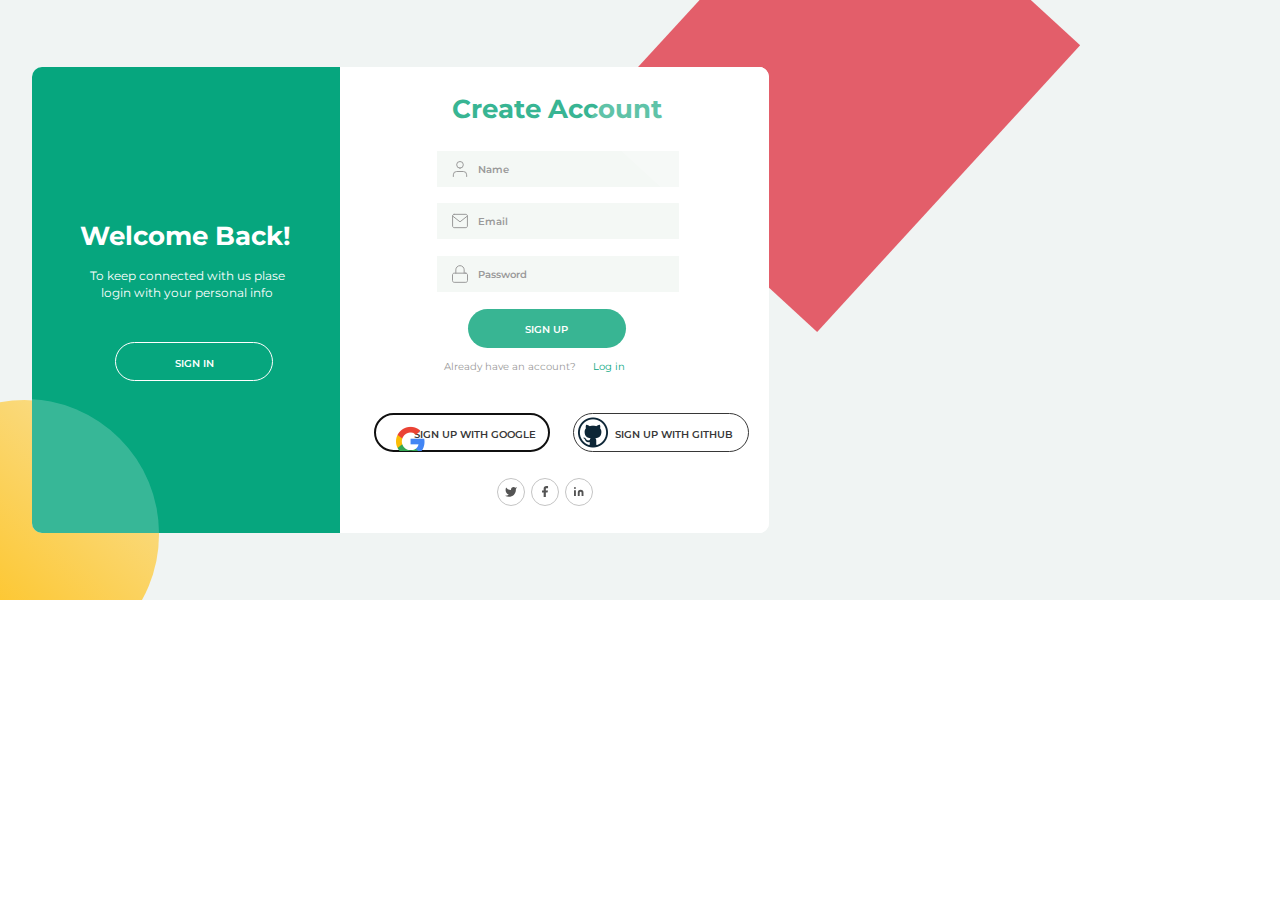
==== index.html @ ecb8b00b "Updates" ====
<!DOCTYPE html><html><head><meta charset="utf-8"><meta name="viewport" content="initial-scale=1, width=device-width"><link rel="stylesheet" href="index.b6ca6f0f.css"><link rel="stylesheet" href="index.85155cdb.css"><link rel="stylesheet" href="https://fonts.googleapis.com/css2?family=Montserrat:wght@400;600;700&display=swap"></head><body> <div class="slide-1"> <div class="slide-1-child"></div> <div class="slide-1-item"></div> <div class="create-acxount-bg-parent"> <div class="create-acxount-bg"> <div class="create-acc"> <b class="create-account">Create Account</b> <div class="name"> <div class="name1">Name</div> <img class="user-icon" alt src="user1.d555e258.svg"> </div> <div class="email"> <div class="name1">Email</div> <img class="user-icon" alt src="mail1.43f7c434.svg"> </div> <div class="password"> <div class="name1">Password</div> <img class="lock-icon" alt src="lock.e1c1a1d3.svg"> </div> <button class="sign-in-btn"> <div class="sign-up">SIGN UP</div> </button> </div> <img class="create-acxount-bg-child" alt src="polygon-3.942aa096.svg"> <div class="already-have-an">Already have an account?</div> <div class="log-in">Log in</div> <button class="sign-in-btn1" autofocus> <div class="sign-up-with">SIGN UP WITH GOOGLE</div> <img class="g-1-icon" alt src="g-1@2x.f38825bb.png"> </button> <button class="sign-in-btn2" autofocus> <div class="sign-up-with">SIGN UP WITH GITHUB</div> <div class="g-1"></div> </button> <img class="icon" alt src="670020-1@2x.cd31e6ed.png"> <img class="social-media-icon" alt src="social-media1.181548f5.svg"> </div> <div class="sign-in"> <div class="sign-in1"> <div class="bg"></div> <div class="sign-content"> <div class="text"> <b class="welcome-back">Welcome Back!</b> <div class="to-keep-connected"> To keep connected with us plase login with your personal info </div> </div> <button class="sign-in-btn3" autofocus id="signInBtn3"> <div class="sign-in2">SIGN IN</div> </button> </div> </div> </div> <div class="frame-child"></div> <div class="frame-item"></div> </div> </div> <script>var n=document.getElementById("signInBtn3");n&&n.addEventListener("click",function(n){window.location.href="./slide-3.html"});</script> </body></html>
---- index.b6ca6f0f.css ----
body{margin:0;line-height:normal}:root{--font-montserrat:Montserrat;--font-size-3xs:10px;--font-size-xs:12px;--font-size-7xl:26px;--color-whitesmoke-100:#f4f8f5;--color-whitesmoke-200:#f0f4f3;--color-white:#fff;--color-gray:#fff3;--color-seagreen:#06a67e;--color-darkslategray:#373737;--color-darkgray:#9a9a9a;--color-mediumaquamarine:#38b593;--color-indianred:#e35e6a;--br-3xs:10px;--br-xl:20px}
/*# sourceMappingURL=index.b6ca6f0f.css.map */
---- index.85155cdb.css ----
.slide-1-child{background:linear-gradient(42.22deg,#fb0,#ffd56191);border-radius:50%;width:269px;height:269px;position:absolute;top:400px;left:-110px}.slide-1-item{background-color:var(--color-indianred);transform-origin:0 0;width:310.87px;height:388.58px;position:absolute;top:-164.85px;left:851.16px;transform:rotate(42.54deg)}.create-account{font-size:var(--font-size-7xl);color:var(--color-mediumaquamarine);text-align:left;position:absolute;top:0;left:15px}.name1{font-weight:600;position:absolute;top:12px;left:41px}.user-icon{width:16px;height:16px;position:absolute;top:10px;left:15px;overflow:hidden}.name{background-color:var(--color-whitesmoke-100);width:242px;height:36px;top:58px;left:0}.email,.lock-icon,.name,.password{position:absolute;overflow:hidden}.email{background-color:var(--color-whitesmoke-100);width:242px;height:36px;top:110px;left:0}.lock-icon,.password{width:16px;height:18px;top:9px;left:15px}.password{background-color:var(--color-whitesmoke-100);width:242px;height:36px;top:163px;left:0}.sign-up{font-size:var(--font-size-3xs);font-weight:600;font-family:var(--font-montserrat);color:var(--color-white);text-align:center;position:absolute;top:14px;left:57px}.sign-in-btn{cursor:pointer;background-color:var(--color-mediumaquamarine);border-radius:var(--br-xl);border:0;width:158px;height:39px;padding:0;position:absolute;top:216px;left:31px;overflow:hidden}.create-acc{width:242px;height:255px;position:absolute;top:26px;left:97px}.create-acxount-bg-child{width:33px;height:33px;position:absolute;top:341px;left:76px}.already-have-an{line-height:140.4%;position:absolute;top:293px;left:104px}.log-in,.sign-up-with{display:inline-block;position:absolute}.log-in{color:var(--color-seagreen);width:42px;line-height:140.4%;top:293px;left:248px}.sign-up-with{font-size:var(--font-size-3xs);font-weight:600;font-family:var(--font-montserrat);color:var(--color-darkslategray);text-align:center;width:123px;top:14px;left:38px}.g-1-icon{object-fit:cover;width:71px;height:55px;position:absolute;top:0;left:0}.sign-in-btn1{cursor:pointer;border:1px solid var(--color-darkslategray);background-color:var(--color-white);border-radius:var(--br-xl);box-sizing:border-box;width:176px;height:39px;padding:0;position:absolute;top:346px;left:34px;overflow:hidden}.g-1,.sign-in-btn2{width:71px;height:55px;position:absolute;top:-8px;left:-15px}.sign-in-btn2{cursor:pointer;border:1px solid var(--color-darkslategray);background-color:var(--color-white);border-radius:var(--br-xl);box-sizing:border-box;width:176px;height:39px;padding:0;top:346px;left:233px;overflow:hidden}.icon{object-fit:cover;width:30px;height:47px;position:absolute;top:342px;left:238px}.social-media-icon{width:96px;height:28px;position:absolute;top:411px;left:157px}.bg,.create-acxount-bg{height:466px;overflow:hidden}.create-acxount-bg{background-color:var(--color-white);width:429px;position:absolute;top:0;left:308px}.bg{background-color:var(--color-seagreen);width:308px}.bg,.welcome-back{position:absolute;top:0;left:0}.to-keep-connected{font-size:var(--font-size-xs);text-align:center;width:212px;line-height:140.4%;display:inline-block;position:absolute;top:48px;left:1px}.sign-in2,.text{position:absolute}.text{width:213px;height:82px;top:0;left:0}.sign-in2{font-size:var(--font-size-3xs);font-weight:600;font-family:var(--font-montserrat);color:var(--color-white);text-align:center;top:14px;left:59px}.sign-in-btn3{cursor:pointer;border:1px solid var(--color-white);border-radius:var(--br-xl);box-sizing:border-box;background-color:#0000;width:158px;height:39px;padding:0;position:absolute;top:122px;left:35px;overflow:hidden}.sign-content{width:213px;height:159.97px;position:absolute;top:153.01px;left:48px}.sign-in,.sign-in1{width:308px;height:466px;position:absolute;top:0;left:0}.sign-in{text-align:left;font-size:var(--font-size-7xl);color:var(--color-white)}.frame-child,.frame-item{background-color:var(--color-gray);position:absolute}.frame-child{transform-origin:0 0;width:310.87px;height:388.58px;top:-232.85px;left:819.16px;transform:rotate(42.54deg)}.frame-item{border-radius:50%;width:269px;height:269px;top:332px;left:-142px}.create-acxount-bg-parent{border-radius:var(--br-3xs);background-color:var(--color-white);width:737px;height:466px;position:absolute;top:67px;left:32px;overflow:hidden}.slide-1{background-color:var(--color-whitesmoke-200);text-align:center;font-size:var(--font-size-3xs);color:var(--color-darkgray);font-family:var(--font-montserrat);width:100%;height:600px;position:relative;overflow:hidden}
/*# sourceMappingURL=index.85155cdb.css.map */
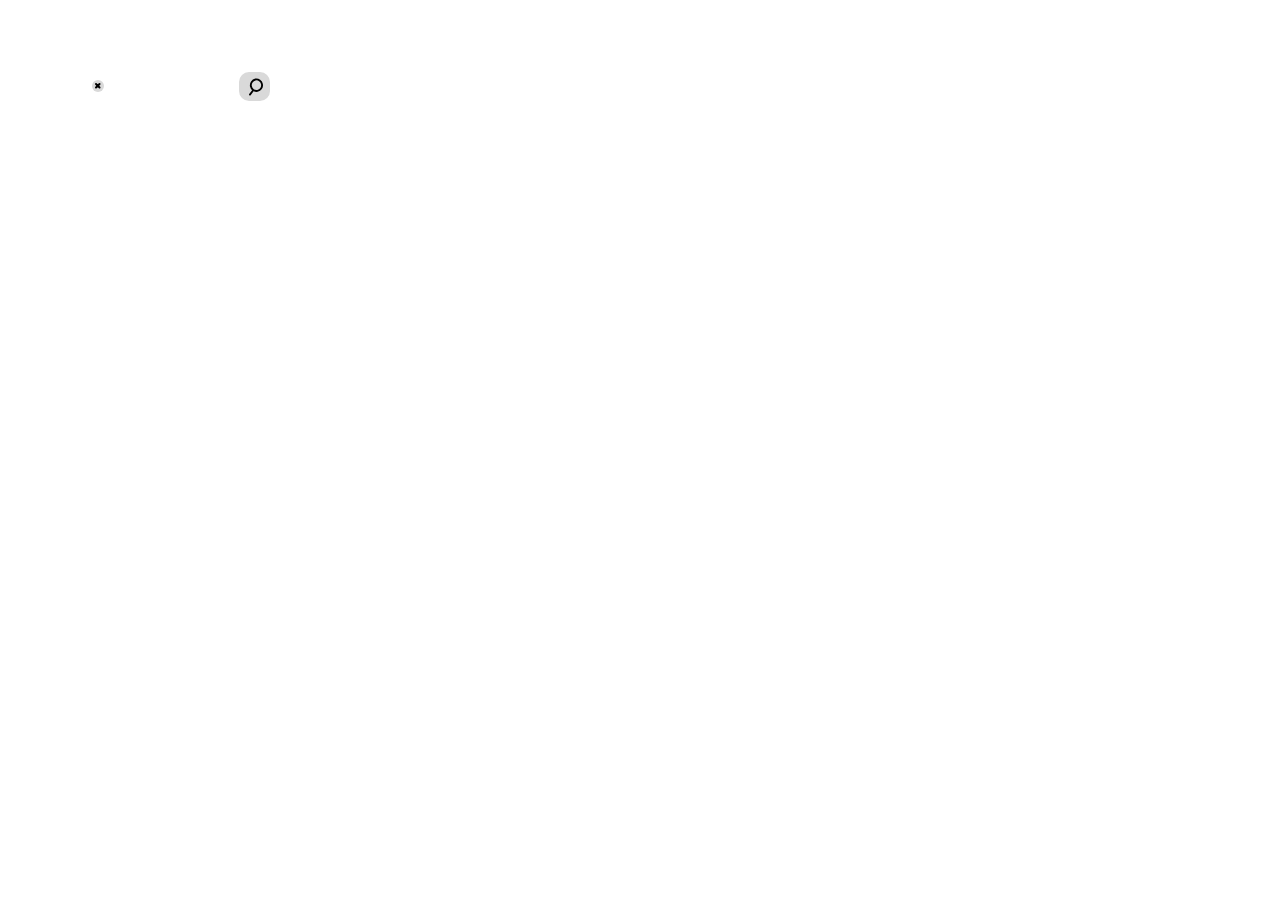
==== commit b8c7af35: "Updates" ====
--- a/index.html
+++ b/index.html
@@ -1 +1 @@
-<!DOCTYPE html><html><head><meta charset="utf-8"><meta name="viewport" content="initial-scale=1, width=device-width"><link rel="stylesheet" href="index.b6ca6f0f.css"><link rel="stylesheet" href="index.85155cdb.css"><link rel="stylesheet" href="https://fonts.googleapis.com/css2?family=Montserrat:wght@400;600;700&display=swap"></head><body> <div class="slide-1"> <div class="slide-1-child"></div> <div class="slide-1-item"></div> <div class="create-acxount-bg-parent"> <div class="create-acxount-bg"> <div class="create-acc"> <b class="create-account">Create Account</b> <div class="name"> <div class="name1">Name</div> <img class="user-icon" alt src="user1.d555e258.svg"> </div> <div class="email"> <div class="name1">Email</div> <img class="user-icon" alt src="mail1.43f7c434.svg"> </div> <div class="password"> <div class="name1">Password</div> <img class="lock-icon" alt src="lock.e1c1a1d3.svg"> </div> <button class="sign-in-btn"> <div class="sign-up">SIGN UP</div> </button> </div> <img class="create-acxount-bg-child" alt src="polygon-3.942aa096.svg"> <div class="already-have-an">Already have an account?</div> <div class="log-in">Log in</div> <button class="sign-in-btn1" autofocus> <div class="sign-up-with">SIGN UP WITH GOOGLE</div> <img class="g-1-icon" alt src="g-1@2x.f38825bb.png"> </button> <button class="sign-in-btn2" autofocus> <div class="sign-up-with">SIGN UP WITH GITHUB</div> <div class="g-1"></div> </button> <img class="icon" alt src="670020-1@2x.cd31e6ed.png"> <img class="social-media-icon" alt src="social-media1.181548f5.svg"> </div> <div class="sign-in"> <div class="sign-in1"> <div class="bg"></div> <div class="sign-content"> <div class="text"> <b class="welcome-back">Welcome Back!</b> <div class="to-keep-connected"> To keep connected with us plase login with your personal info </div> </div> <button class="sign-in-btn3" autofocus id="signInBtn3"> <div class="sign-in2">SIGN IN</div> </button> </div> </div> </div> <div class="frame-child"></div> <div class="frame-item"></div> </div> </div> <script>var n=document.getElementById("signInBtn3");n&&n.addEventListener("click",function(n){window.location.href="./slide-3.html"});</script> </body></html>+<!DOCTYPE html><html><head><meta charset="utf-8"><meta name="viewport" content="initial-scale=1, width=device-width"><link rel="stylesheet" href="desktop-1.2b9f7c12.css"><link rel="stylesheet" href="index.ed73355c.css"><link rel="stylesheet" href="https://fonts.googleapis.com/css2?family=Inter:wght@400;500;600;700&display=swap"><link rel="stylesheet" href="https://fonts.googleapis.com/css2?family=Poppins:wght@400;500;700;800&display=swap"></head><body> <div class="component-1-parent"> <img class="component-1-icon" alt src="component-1.7f7b236b.svg"> <div class="searchbar"> <img class="searchicon" alt src="searchicon.515556ba.svg"> <div class="search">Search...</div> </div> </div> </body></html>--- a/desktop-1.2b9f7c12.css
+++ b/desktop-1.2b9f7c12.css
@@ -0,0 +1,2 @@
+body{margin:0;line-height:normal}:root{--font-inter:Inter;--font-poppins:Poppins;--font-size-sm:14px;--font-size-5xl:24px;--font-size-13xl:32px;--font-size-xl:20px;--font-size-base:16px;--font-size-29xl:48px;--color-white:#fff;--color-gainsboro-100:#d9d9d9;--color-black:#000;--color-mediumseagreen:#26bf76;--color-darkslateblue-100:#161c4e;--color-darkslateblue-200:#12173f;--color-crimson:#d52525;--color-cornflowerblue:#3588d5;--gap-5xs:8px;--gap-70xl:89px;--padding-3xs:10px;--padding-smi:13px;--padding-51xl:70px;--padding-4xs:9px;--padding-11xs:2px;--br-3xs:10px;--br-8xs:5px;--br-mini:15px;--br-xl:20px}
+/*# sourceMappingURL=desktop-1.2b9f7c12.css.map */
--- a/index.ed73355c.css
+++ b/index.ed73355c.css
@@ -0,0 +1,2 @@
+.component-1-icon{width:12px;height:12px;position:absolute;top:80px;left:92px}.search,.searchicon{width:15px;height:18px;position:relative}.search{opacity:0;flex-shrink:0;width:85px;font-weight:600;display:inline-block}.searchbar{border-radius:var(--br-3xs);background-color:var(--color-gainsboro-100);padding:0 var(--padding-3xs);box-sizing:border-box;justify-content:flex-start;align-items:center;gap:var(--gap-5xs);flex-direction:row;width:31px;height:29px;display:flex;position:absolute;top:72px;left:239px}.component-1-parent{background-color:var(--color-white);text-align:left;font-size:var(--font-size-sm);color:var(--color-black);font-family:var(--font-inter);width:100%;height:216px;position:relative;overflow:hidden}
+/*# sourceMappingURL=index.ed73355c.css.map */
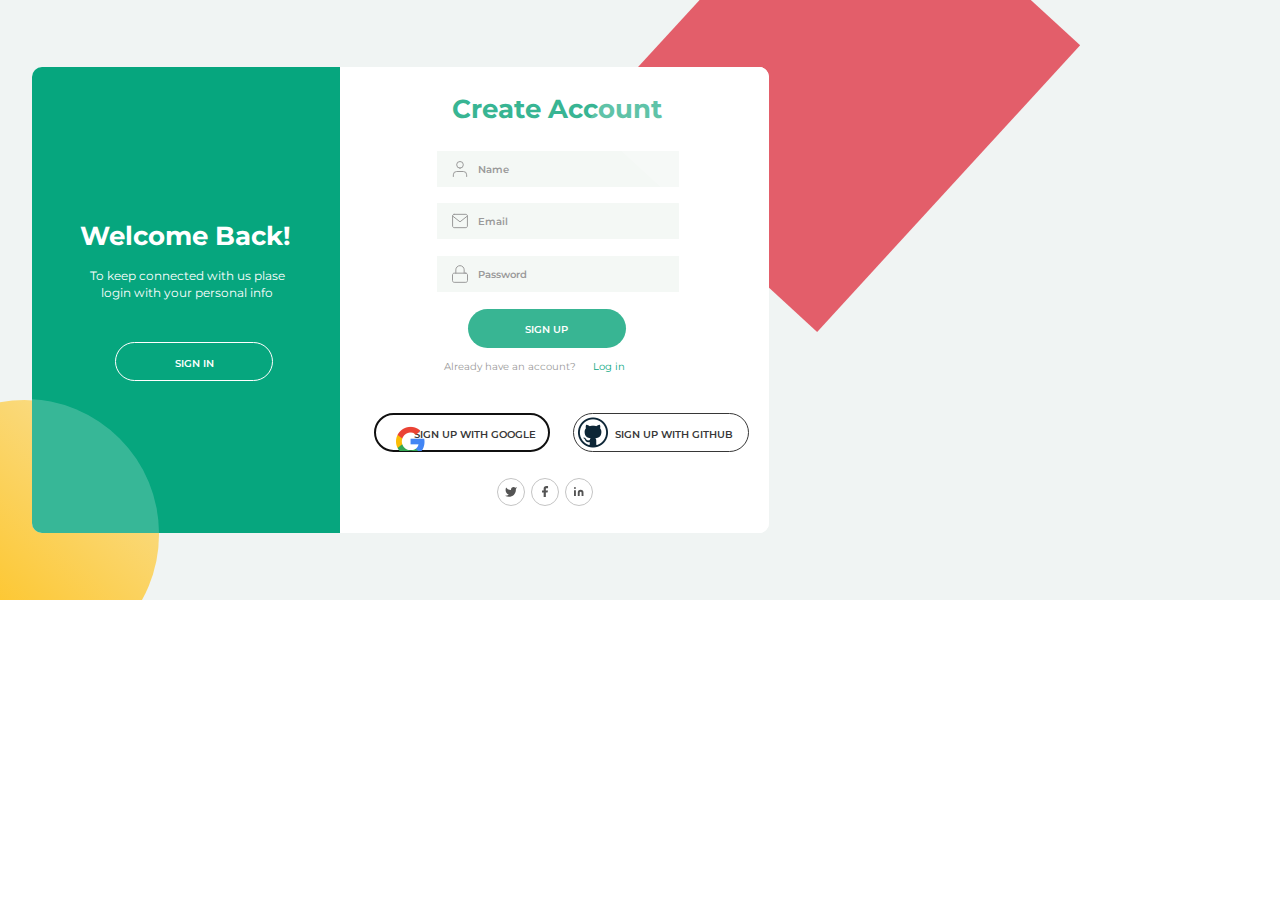
==== commit a99fbc94: "Updates" ====
--- a/index.html
+++ b/index.html
@@ -1 +1 @@
-<!DOCTYPE html><html><head><meta charset="utf-8"><meta name="viewport" content="initial-scale=1, width=device-width"><link rel="stylesheet" href="desktop-1.2b9f7c12.css"><link rel="stylesheet" href="index.ed73355c.css"><link rel="stylesheet" href="https://fonts.googleapis.com/css2?family=Inter:wght@400;500;600;700&display=swap"><link rel="stylesheet" href="https://fonts.googleapis.com/css2?family=Poppins:wght@400;500;700;800&display=swap"></head><body> <div class="component-1-parent"> <img class="component-1-icon" alt src="component-1.7f7b236b.svg"> <div class="searchbar"> <img class="searchicon" alt src="searchicon.515556ba.svg"> <div class="search">Search...</div> </div> </div> </body></html>+<!DOCTYPE html><html><head><meta charset="utf-8"><meta name="viewport" content="initial-scale=1, width=device-width"><link rel="stylesheet" href="index.b6ca6f0f.css"><link rel="stylesheet" href="index.85155cdb.css"><link rel="stylesheet" href="https://fonts.googleapis.com/css2?family=Montserrat:wght@400;600;700&display=swap"></head><body> <div class="slide-1"> <div class="slide-1-child"></div> <div class="slide-1-item"></div> <div class="create-acxount-bg-parent"> <div class="create-acxount-bg"> <div class="create-acc"> <b class="create-account">Create Account</b> <div class="name"> <div class="name1">Name</div> <img class="user-icon" alt src="user1.d555e258.svg"> </div> <div class="email"> <div class="name1">Email</div> <img class="user-icon" alt src="mail1.43f7c434.svg"> </div> <div class="password"> <div class="name1">Password</div> <img class="lock-icon" alt src="lock.e1c1a1d3.svg"> </div> <button class="sign-in-btn"> <div class="sign-up">SIGN UP</div> </button> </div> <img class="create-acxount-bg-child" alt src="polygon-3.942aa096.svg"> <div class="already-have-an">Already have an account?</div> <div class="log-in">Log in</div> <button class="sign-in-btn1" autofocus> <div class="sign-up-with">SIGN UP WITH GOOGLE</div> <img class="g-1-icon" alt src="g-1@2x.f38825bb.png"> </button> <button class="sign-in-btn2" autofocus> <div class="sign-up-with">SIGN UP WITH GITHUB</div> <div class="g-1"></div> </button> <img class="icon" alt src="670020-1@2x.cd31e6ed.png"> <img class="social-media-icon" alt src="social-media.ab669d5f.svg"> </div> <div class="sign-in"> <div class="sign-in1"> <div class="bg"></div> <div class="sign-content"> <div class="text"> <b class="welcome-back">Welcome Back!</b> <div class="to-keep-connected"> To keep connected with us plase login with your personal info </div> </div> <button class="sign-in-btn3" autofocus id="signInBtn3"> <div class="sign-in2">SIGN IN</div> </button> </div> </div> </div> <div class="frame-child"></div> <div class="frame-item"></div> </div> </div> <script>var n=document.getElementById("signInBtn3");n&&n.addEventListener("click",function(n){window.location.href="./slide-3.html"});</script> </body></html>--- a/index.b6ca6f0f.css
+++ b/index.b6ca6f0f.css
@@ -0,0 +1,2 @@
+body{margin:0;line-height:normal}:root{--font-montserrat:Montserrat;--font-size-3xs:10px;--font-size-xs:12px;--font-size-7xl:26px;--color-whitesmoke-100:#f4f8f5;--color-whitesmoke-200:#f0f4f3;--color-white:#fff;--color-gray:#fff3;--color-seagreen:#06a67e;--color-darkslategray:#373737;--color-darkgray:#9a9a9a;--color-mediumaquamarine:#38b593;--color-indianred:#e35e6a;--br-3xs:10px;--br-xl:20px}
+/*# sourceMappingURL=index.b6ca6f0f.css.map */
--- a/index.85155cdb.css
+++ b/index.85155cdb.css
@@ -0,0 +1,2 @@
+.slide-1-child{background:linear-gradient(42.22deg,#fb0,#ffd56191);border-radius:50%;width:269px;height:269px;position:absolute;top:400px;left:-110px}.slide-1-item{background-color:var(--color-indianred);transform-origin:0 0;width:310.87px;height:388.58px;position:absolute;top:-164.85px;left:851.16px;transform:rotate(42.54deg)}.create-account{font-size:var(--font-size-7xl);color:var(--color-mediumaquamarine);text-align:left;position:absolute;top:0;left:15px}.name1{font-weight:600;position:absolute;top:12px;left:41px}.user-icon{width:16px;height:16px;position:absolute;top:10px;left:15px;overflow:hidden}.name{background-color:var(--color-whitesmoke-100);width:242px;height:36px;top:58px;left:0}.email,.lock-icon,.name,.password{position:absolute;overflow:hidden}.email{background-color:var(--color-whitesmoke-100);width:242px;height:36px;top:110px;left:0}.lock-icon,.password{width:16px;height:18px;top:9px;left:15px}.password{background-color:var(--color-whitesmoke-100);width:242px;height:36px;top:163px;left:0}.sign-up{font-size:var(--font-size-3xs);font-weight:600;font-family:var(--font-montserrat);color:var(--color-white);text-align:center;position:absolute;top:14px;left:57px}.sign-in-btn{cursor:pointer;background-color:var(--color-mediumaquamarine);border-radius:var(--br-xl);border:0;width:158px;height:39px;padding:0;position:absolute;top:216px;left:31px;overflow:hidden}.create-acc{width:242px;height:255px;position:absolute;top:26px;left:97px}.create-acxount-bg-child{width:33px;height:33px;position:absolute;top:341px;left:76px}.already-have-an{line-height:140.4%;position:absolute;top:293px;left:104px}.log-in,.sign-up-with{display:inline-block;position:absolute}.log-in{color:var(--color-seagreen);width:42px;line-height:140.4%;top:293px;left:248px}.sign-up-with{font-size:var(--font-size-3xs);font-weight:600;font-family:var(--font-montserrat);color:var(--color-darkslategray);text-align:center;width:123px;top:14px;left:38px}.g-1-icon{object-fit:cover;width:71px;height:55px;position:absolute;top:0;left:0}.sign-in-btn1{cursor:pointer;border:1px solid var(--color-darkslategray);background-color:var(--color-white);border-radius:var(--br-xl);box-sizing:border-box;width:176px;height:39px;padding:0;position:absolute;top:346px;left:34px;overflow:hidden}.g-1,.sign-in-btn2{width:71px;height:55px;position:absolute;top:-8px;left:-15px}.sign-in-btn2{cursor:pointer;border:1px solid var(--color-darkslategray);background-color:var(--color-white);border-radius:var(--br-xl);box-sizing:border-box;width:176px;height:39px;padding:0;top:346px;left:233px;overflow:hidden}.icon{object-fit:cover;width:30px;height:47px;position:absolute;top:342px;left:238px}.social-media-icon{width:96px;height:28px;position:absolute;top:411px;left:157px}.bg,.create-acxount-bg{height:466px;overflow:hidden}.create-acxount-bg{background-color:var(--color-white);width:429px;position:absolute;top:0;left:308px}.bg{background-color:var(--color-seagreen);width:308px}.bg,.welcome-back{position:absolute;top:0;left:0}.to-keep-connected{font-size:var(--font-size-xs);text-align:center;width:212px;line-height:140.4%;display:inline-block;position:absolute;top:48px;left:1px}.sign-in2,.text{position:absolute}.text{width:213px;height:82px;top:0;left:0}.sign-in2{font-size:var(--font-size-3xs);font-weight:600;font-family:var(--font-montserrat);color:var(--color-white);text-align:center;top:14px;left:59px}.sign-in-btn3{cursor:pointer;border:1px solid var(--color-white);border-radius:var(--br-xl);box-sizing:border-box;background-color:#0000;width:158px;height:39px;padding:0;position:absolute;top:122px;left:35px;overflow:hidden}.sign-content{width:213px;height:159.97px;position:absolute;top:153.01px;left:48px}.sign-in,.sign-in1{width:308px;height:466px;position:absolute;top:0;left:0}.sign-in{text-align:left;font-size:var(--font-size-7xl);color:var(--color-white)}.frame-child,.frame-item{background-color:var(--color-gray);position:absolute}.frame-child{transform-origin:0 0;width:310.87px;height:388.58px;top:-232.85px;left:819.16px;transform:rotate(42.54deg)}.frame-item{border-radius:50%;width:269px;height:269px;top:332px;left:-142px}.create-acxount-bg-parent{border-radius:var(--br-3xs);background-color:var(--color-white);width:737px;height:466px;position:absolute;top:67px;left:32px;overflow:hidden}.slide-1{background-color:var(--color-whitesmoke-200);text-align:center;font-size:var(--font-size-3xs);color:var(--color-darkgray);font-family:var(--font-montserrat);width:100%;height:600px;position:relative;overflow:hidden}
+/*# sourceMappingURL=index.85155cdb.css.map */
